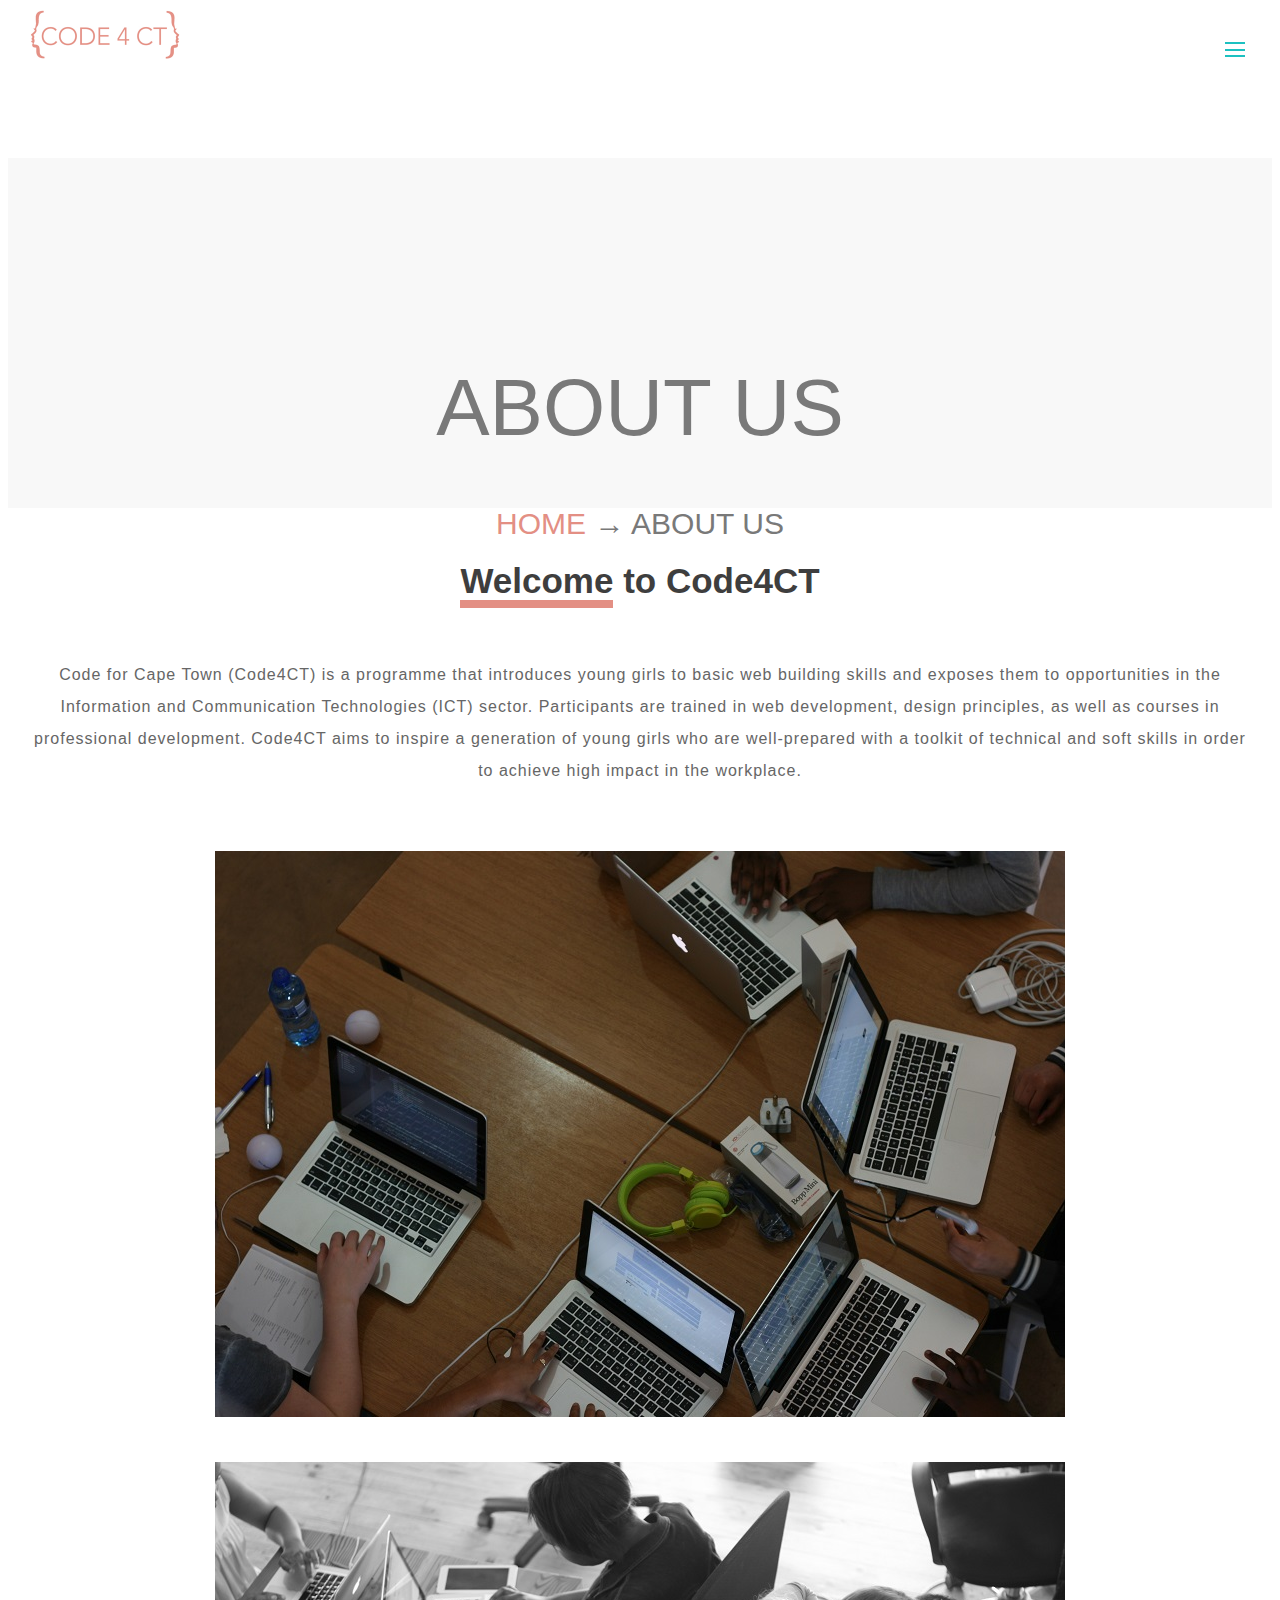
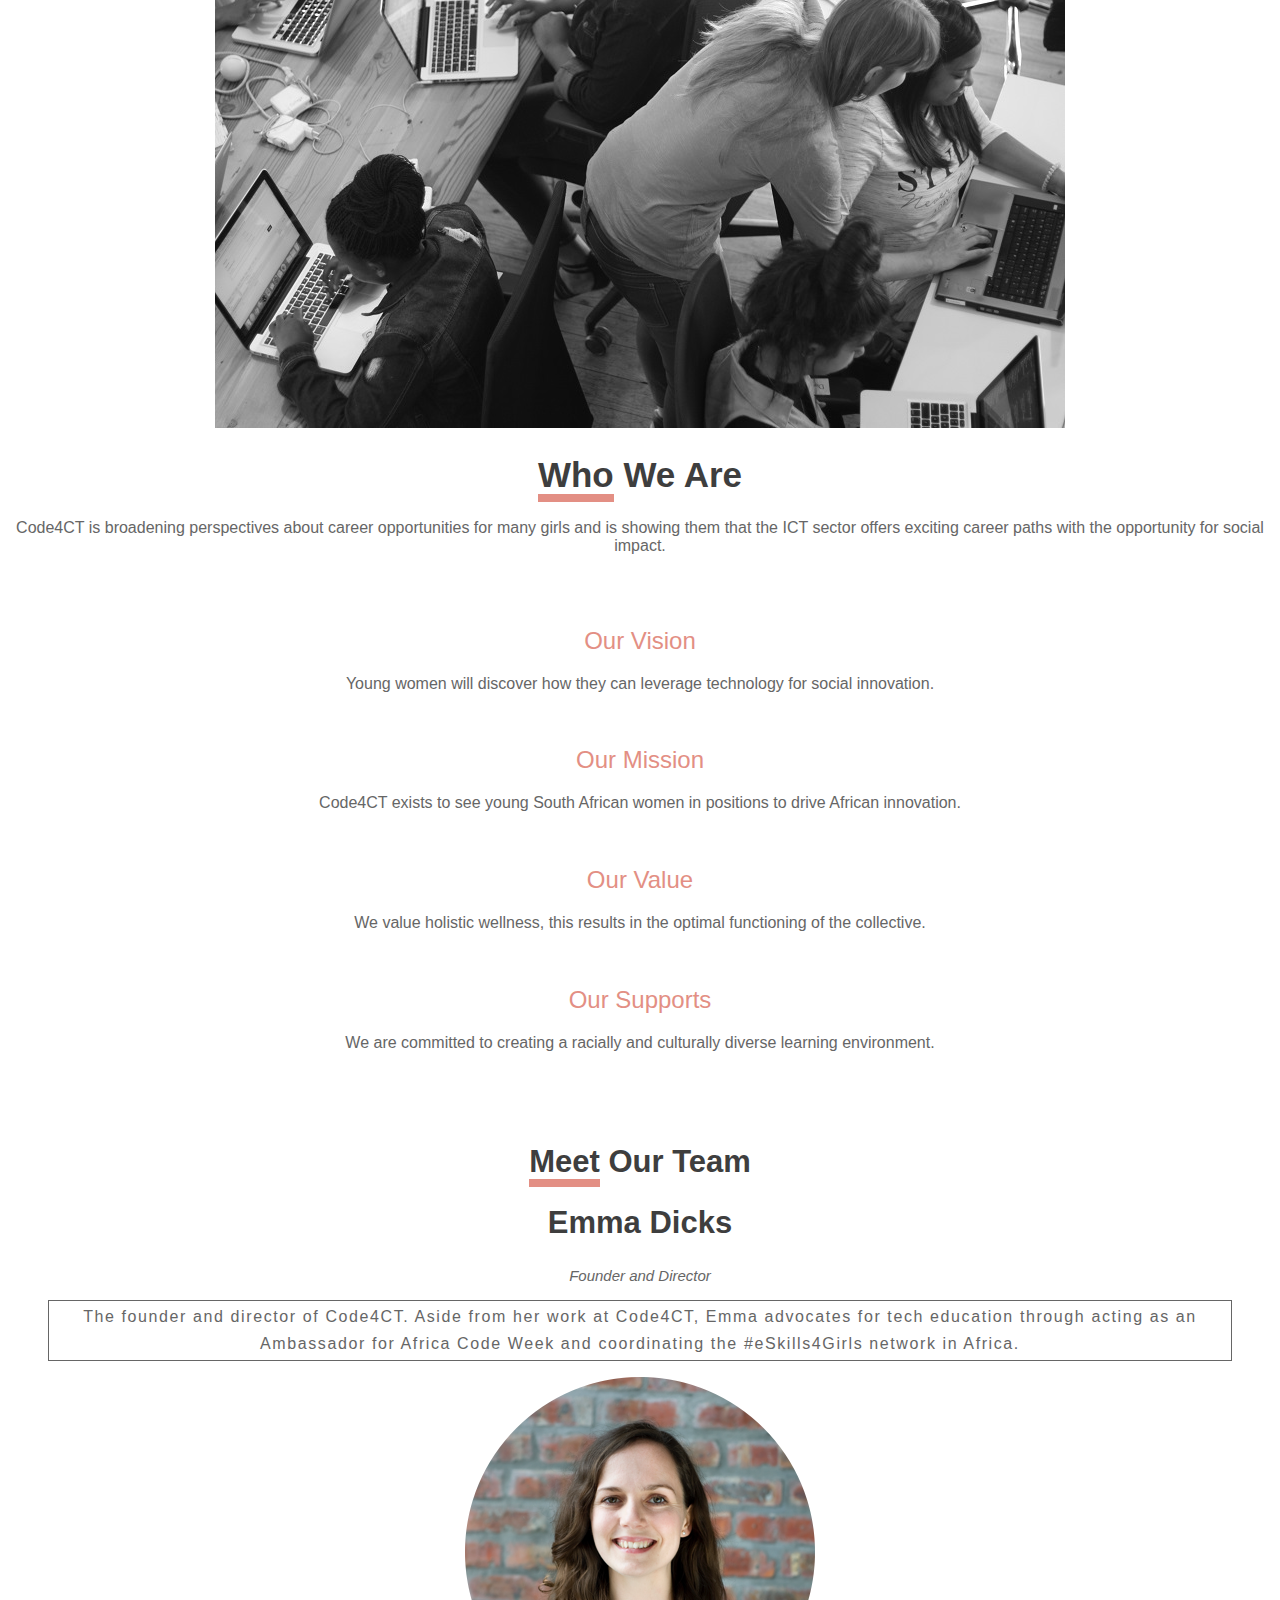
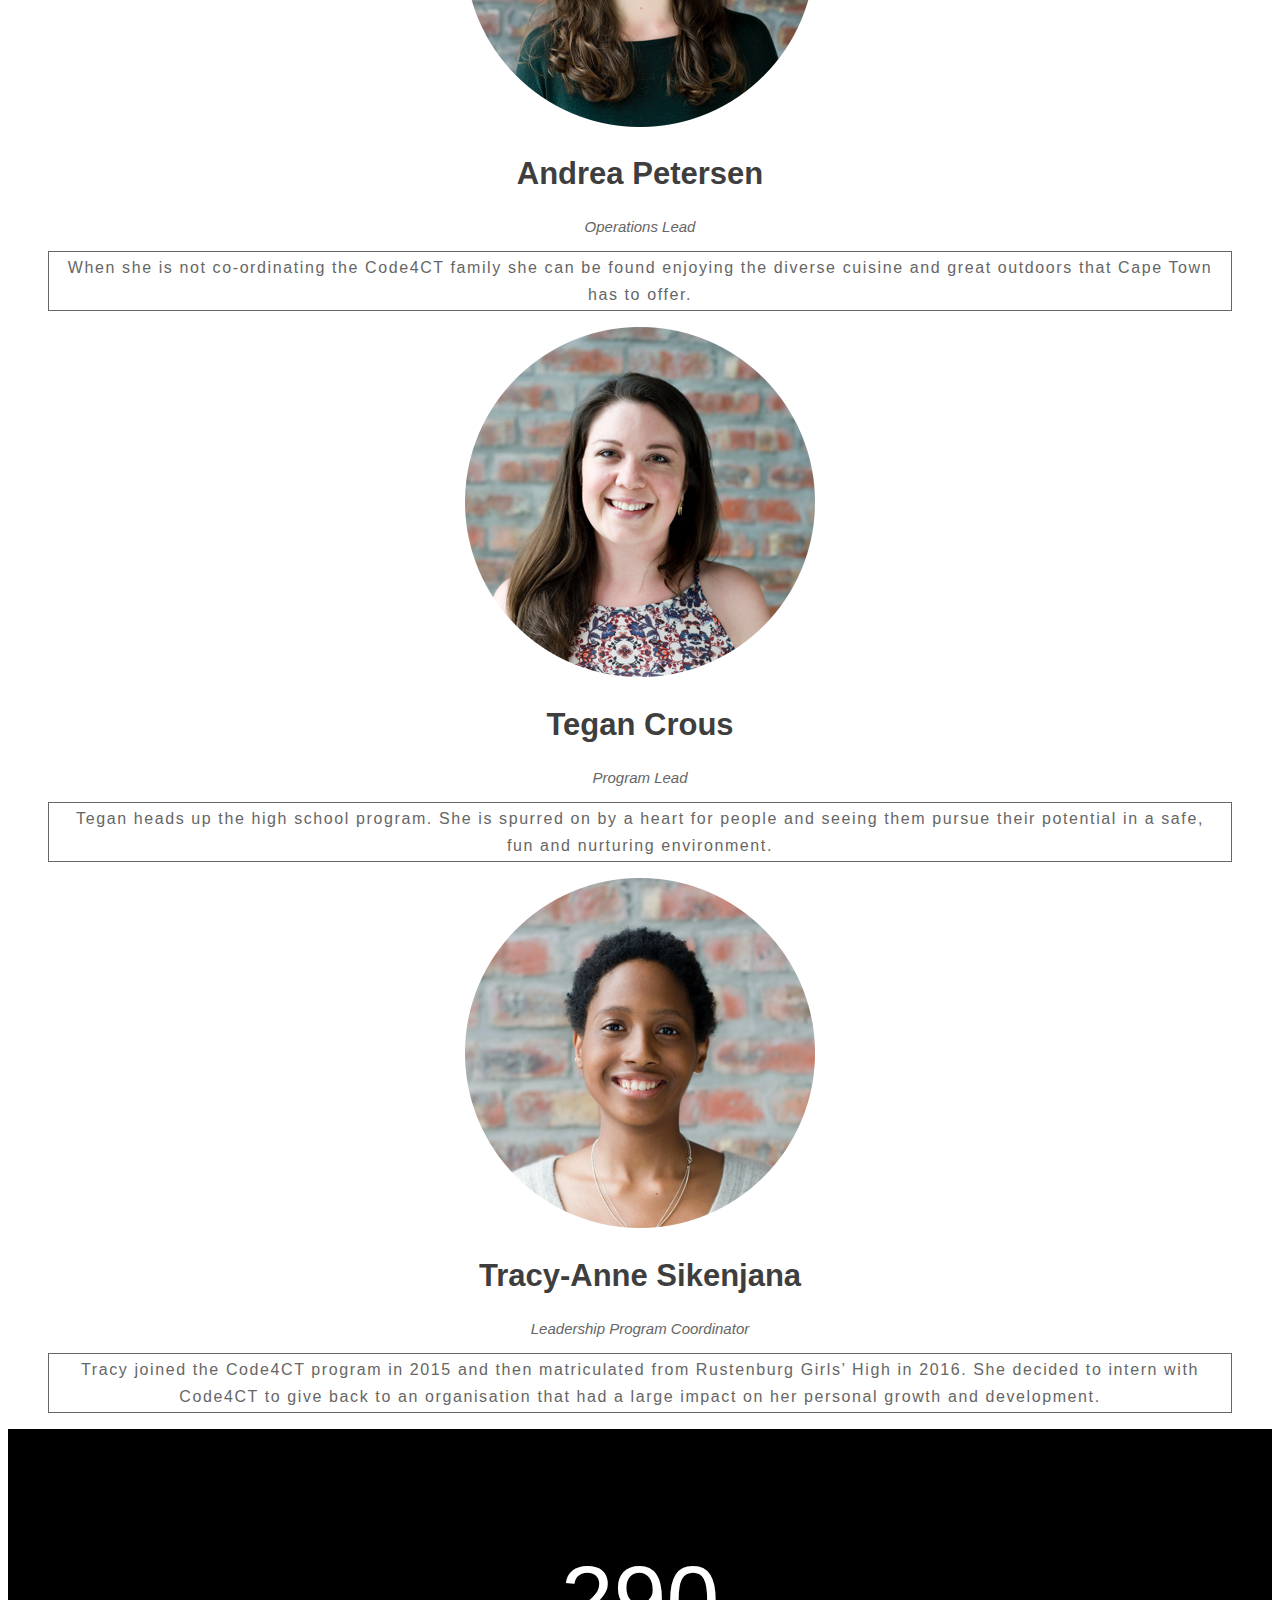
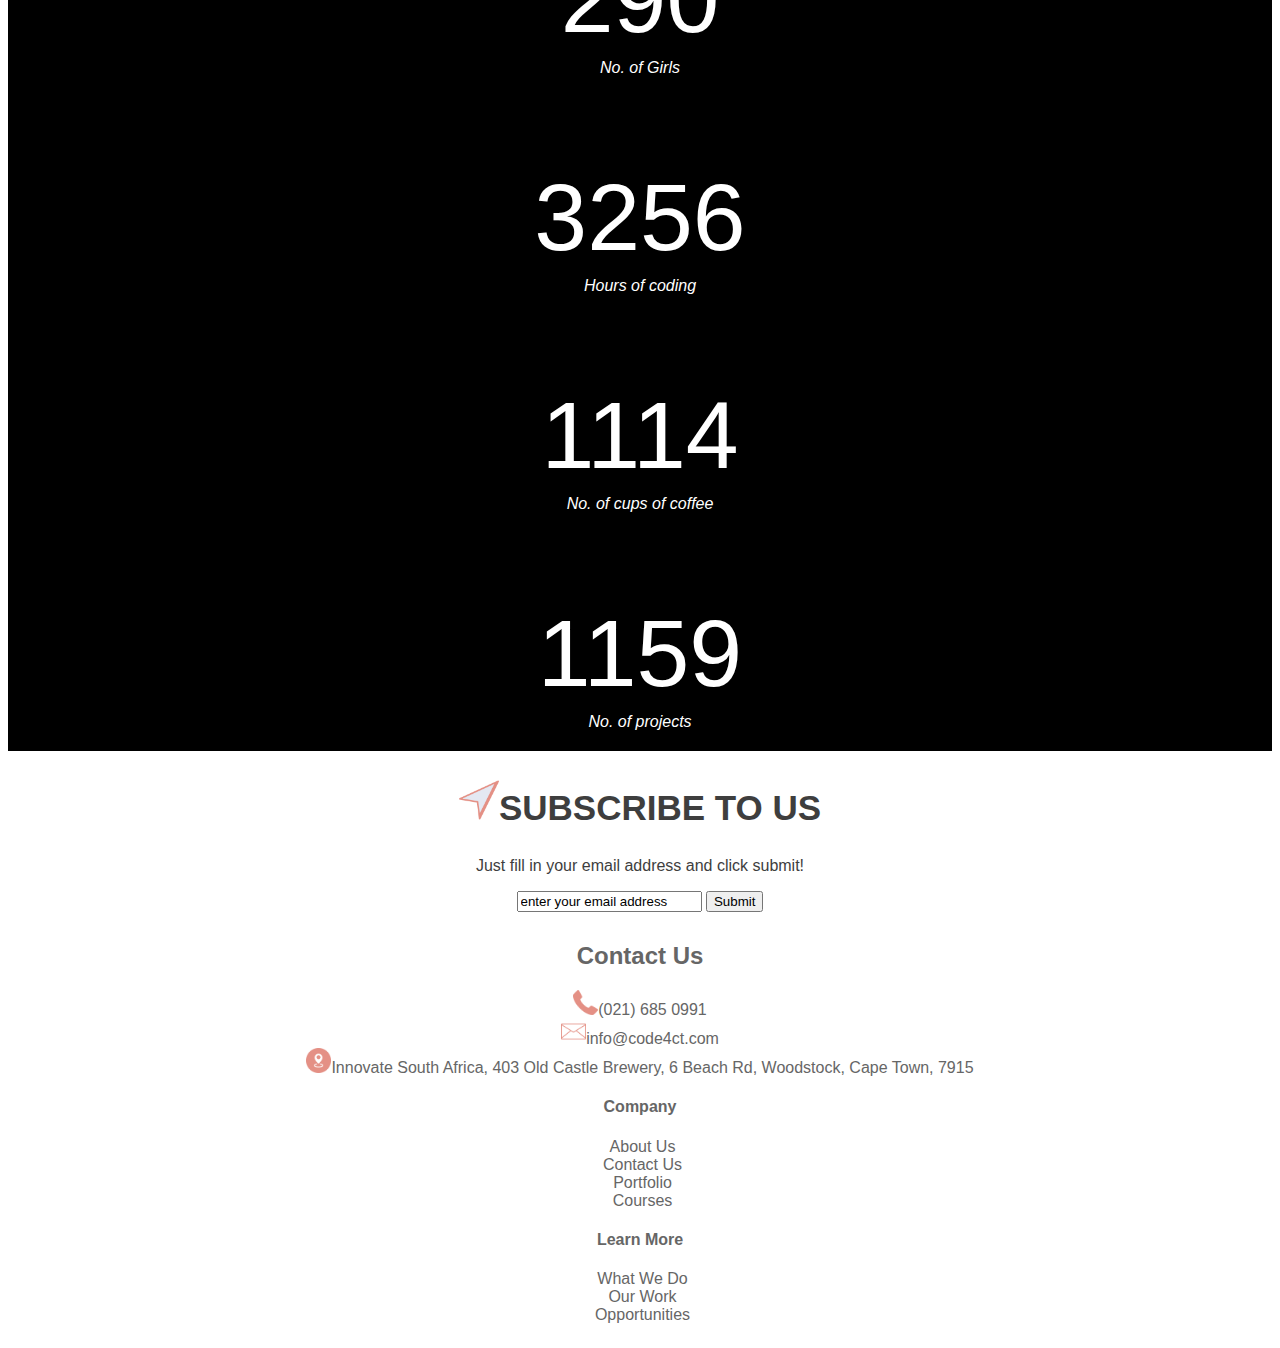
==== about.html @ ae55137a "uploading code4ct project" ====
<!DOCTYPE html>
<html lang="en" dir="ltr">
  <head>
    <meta charset="utf-8">
    <title> Code4CT || About</title>
    <link rel="stylesheet" type="text/css" href="css/input.css">
  </head>
  <body>
    <header>

      <input id="burger" type="checkbox" />

      <label for="burger">
          <span></span>
          <span></span>
          <span></span>
      </label>

      <nav>
        <img src="images/code4ct-logo-1.jpg">
        <ul>
          <li><a href="index.html">HOME</a></li>
          <li><a href="about.html">ABOUT</a></li>
          <li><a href="portfolio.html">PORTFOLIO</a></li>
          <li><a href="courses.html">COURSES</a></li>
          <li><a href="contact.html">CONTACT</a></li>
        </ul>
      </nav>


    </header>

    <section id="catergory1">
      <div class="pageheader">
        <h1>ABOUT US</h1>
        <p><span><a href="index.html">HOME<a/></span> → ABOUT US</p>
      </div>

      <div class="info1">
        <h1><span class="underline">Welcome</span> to Code4CT</h1>
        <br>
        <p>Code for Cape Town (Code4CT) is a programme that introduces
          young girls to basic web building skills and exposes them to opportunities in the Information and
          Communication Technologies (ICT) sector. Participants are trained in web development, design principles,
          as well as courses in professional development. Code4CT aims to inspire a generation of young girls who
          are well-prepared with a toolkit of technical and soft skills in order to achieve high impact in the workplace.<br><br>
          <br>
          <img src="images/laptops.jpg">
        </div>
        <br>

        <div class="info2">
          <img src="images/girls-laptops.jpg">
          <h1><span class="underline">Who</span> We Are</h1>
          <p>Code4CT is broadening perspectives about career opportunities for many girls and is showing them that the ICT sector offers exciting
            career paths with the opportunity for social impact.</p>
            <br><br>
            <h2>Our Vision</h2>
            <p>Young women will discover how they can leverage technology for social innovation.</p>
            <br>
            <h2>Our Mission</h2>
            <p>Code4CT exists to see young South African women in positions to drive African innovation.</p>
            <br>
            <h2>Our Value</h2>
            <p>We value holistic wellness, this results in the optimal functioning of the collective.</p>
            <br>
            <h2>Our Supports</h2>
            <p>We are committed to creating a racially and culturally diverse learning environment.</p>
        </div>

          <div class="info3">
            <h2><span class="underline">Meet</span> Our Team</h2>
            <h2>Emma Dicks</h2>
            <h3>Founder and Director</h3>
            <p>The founder and director of  Code4CT. Aside from her work at Code4CT, Emma advocates for tech education through
              acting as an Ambassador for Africa Code Week and coordinating the
              #eSkills4Girls network in Africa.</p>

            <img src="images/andrea-profile.jpg" alt="">
            <h2>Andrea Petersen</h2>
            <h3>Operations Lead</h3>
            <p>When she is not co-ordinating the Code4CT family she can be
              found enjoying the diverse cuisine and great outdoors that Cape Town has to offer.</p>

            <img src="images/tegan-profile.jpg" alt="">
            <h2>Tegan Crous</h2>
            <h3>Program Lead</h3>
            <p>Tegan heads up the high school program.
              She is spurred on by a heart for people and seeing them pursue their potential in a safe,
              fun and nurturing environment.</p>

            <img src="images/tracy-profile.jpg" alt="">
            <h2>Tracy-Anne Sikenjana</h2>
            <h3>Leadership Program Coordinator</h3>
            <p>Tracy joined the Code4CT program in 2015 and then matriculated from Rustenburg Girls’ High
              in 2016. She decided to intern with Code4CT to give back to an organisation that had a large
              impact on her personal growth and development.</p>
          </div>

          <div class="countup">
            <div data-count="780" class="counter">0</div>
            <div class="name">No. of Girls</div>
            <div data-count="8765" class="counter">0</div>
            <div class="name">Hours of coding</div>
            <div data-count="3000" class="counter">0</div>
            <div class="name">No. of cups of coffee</div>
            <div data-count="3120" class="counter">0</div>
            <div class="name" class="counter">No. of projects</div>
          </div>

          <section id="subscription">
            <h2><img src="images/compass.png" width="40px" height="40px">SUBSCRIBE TO US</h2>
            <p>Just fill in your email address and click submit!</p>
            <input type="text" value="enter your email address">
            <input class="submit" type="submit" value="Submit">
          </section>

          <!-- carousel code -->

          <section id="section5">
            <div class="contact-info">
              <h2>Contact Us</h2>
              <div><img src="images/phone-receiver.png" width="25px" height="25px">(021) 685 0991</div>
              <div><img src="images/message.png" width="25px" height="25px">info@code4ct.com</div>
              <div><img src="images/placeholder.png" width="25px" height="25px">Innovate South Africa, 403 Old Castle Brewery, 6 Beach Rd, Woodstock, Cape Town, 7915</div>
            </div>

            <div class="company">
              <h4>Company</h4>
              <ul>
                <li><a href="about.html">About Us</a></li>
                <li><a href="#section5">Contact Us</a></li>
                <li><a href="portfolio.html">Portfolio</a></li>
                <li><a href="courses.html">Courses</a></li>
              </ul>
            </div>

            <div class="learn">
              <h4>Learn More</h4>
              <ul>
                <li><a href="#">What We Do</a></li>
                <li><a href="#">Our Work</a></li>
                <li><a href="#">Opportunities</a></li>
              </ul>
            </div>
          </section>

    </section>
    <!-- Pull in jQuery Library -->
    <script src="js/jquery-3.3.1.min.js"></script>

    <script src="js/main.js"></script>
  </body>
</html>
---- css/input.css ----
body {
  display: grid;
  grid-template-areas: "header", "section", "carousel", "footer";
  background-color: white; }

header input + label {
  position: absolute;
  top: 40px;
  right: 40px;
  height: 20px;
  width: 15px;
  z-index: 5; }
  header input + label span {
    position: absolute;
    width: 20px;
    height: 2px;
    top: 50%;
    margin-top: -1px;
    left: 0;
    display: block;
    background: #1dc1c1;
    transition: .5s; }
  header input + label span:first-child {
    top: 3px; }
  header input + label span:last-child {
    top: 16px; }
header label:hover {
  cursor: pointer; }
header input:checked + label span {
  opacity: 0;
  top: 50%; }
header input:checked + label span:first-child {
  opacity: 1;
  transform: rotate(405deg); }
header input:checked + label span:last-child {
  opacity: 1;
  transform: rotate(-405deg); }
header input ~ nav {
  background: white;
  position: absolute;
  top: 0;
  left: 0;
  width: 100%;
  height: 70px;
  z-index: 3;
  transition: .5s;
  transition-delay: 0.5s;
  overflow: hidden; }
  header input ~ nav > img {
    width: 150px;
    padding-left: 30px;
    margin-top: 10px; }
  header input ~ nav > ul {
    text-align: center;
    position: absolute;
    top: 35%;
    left: 20%;
    right: 20%; }
    header input ~ nav > ul > li {
      opacity: 0;
      transition: .5s;
      transition-delay: 0s; }
      header input ~ nav > ul > li > a {
        text-decoration: none;
        text-transform: uppercase;
        color: black;
        font-weight: 700;
        font-family: sans-serif;
        display: block;
        padding: 30px; }
header input:checked ~ nav {
  height: 100%;
  transition-delay: 0s; }
  header input:checked ~ nav > ul > li {
    opacity: 1;
    transition-delay: .5s; }

section .about {
  background-image: url(../images/Code4CT-homepage.jpg);
  background-repeat: no-repeat;
  background-size: cover;
  padding-top: 80px; }
section .innerbox {
  text-align: center;
  height: 320px;
  padding-bottom: 120px;
  color: white;
  width: 150px;
  margin-left: 90px;
  margin-bottom: 100px;
  background-color: rgba(1, 1, 1, 0.5); }
  section .innerbox > h1 {
    font-family: "Open Sans",Arial,sans-serif;
    line-height: 1em;
    font-size: 20px;
    letter-spacing: 2px;
    line-height: 1.2em; }
  section .innerbox > p {
    font-family: "Open Sans",Arial,sans-serif;
    font-size: 14px;
    letter-spacing: 2px;
    line-height: 1.3em; }
section #btn1 {
  margin-left: 82px;
  border: 3px solid white;
  border-radius: 4px;
  padding: 5px 8px 5px 8px;
  width: 80px;
  color: white;
  background-color: transparent; }
  section #btn1 #btn1:hover {
    padding-right: 1500em; }
section #btn2 {
  border: 3px solid white;
  border-radius: 4px;
  padding: 5px 8px 5px 8px;
  width: 80px;
  color: white;
  background-color: transparent; }
section div.slider {
  padding-bottom: 20px;
  padding-top: 20px; }
  section div.slider #divOne {
    height: 10px;
    width: 15px;
    background-color: white;
    padding-top: auto;
    transition: padding-top 0.5s ease-in-out;
    box-shadow: 1px 1px  black;
    display: inline-block;
    margin-top: 20px;
    margin-left: 120px; }
  section div.slider #divTwo {
    height: 10px;
    width: 15px;
    padding-top: auto;
    transition: padding-top 1s ease-in-out;
    background-color: white;
    box-shadow: 1px 1px  black;
    margin-top: -13px;
    margin-left: 140px; }
  section div.slider #divThree {
    height: 10px;
    width: 15px;
    padding-top: auto;
    transition: padding-top 1s ease-in-out;
    background-color: white;
    box-shadow: 1px 1px  black;
    dsplay: inline-block;
    margin-left: 160px;
    margin-top: -12px; }
  section div.slider #divOne:hover {
    padding-top: 2%;
    background-color: #e38f84;
    outline: none;
    border: none; }
  section div.slider #divTwo:hover {
    padding-top: 2%;
    background-color: #e38f84;
    outline: none;
    border: none; }
  section div.slider #divThree:hover {
    padding-top: 2%;
    background-color: #e38f84;
    outline: none;
    border: none; }

.who-we-are img {
  width: 350px; }

.who-we-are {
  background-color: white;
  font-family: "Open Sans" ,Arial,sans-serif;
  text-align: center;
  font-weight: 500;
  line-height: 35px;
  color: #666; }
  .who-we-are #btn3 {
    background: transparent;
    border: 2px solid #e38f84;
    border-radius: 4px;
    padding: 5px 8px 5px 8px;
    width: 100px;
    color: #e38f84;
    font-size: 15px; }

#section2 {
  background-color: black; }
  #section2 > .icon1, #section2 .icon2, #section2 .icon3, #section2 .icon4 {
    font-family: "Open Sans",Arial,sans-serif;
    text-align: center; }
    #section2 > .icon1 > h3, #section2 .icon2 > h3, #section2 .icon3 > h3, #section2 .icon4 > h3 {
      color: white;
      font-weight: 500;
      font-size: 35px;
      line-height: 1.7em;
      letter-spacing: 2px; }
      #section2 > .icon1 > h3 .loud, #section2 > .icon1 > h3 .tool, #section2 > .icon1 > h3 .doc, #section2 .icon2 > h3 .loud, #section2 .icon2 > h3 .tool, #section2 .icon2 > h3 .doc, #section2 .icon3 > h3 .loud, #section2 .icon3 > h3 .tool, #section2 .icon3 > h3 .doc, #section2 .icon4 > h3 .loud, #section2 .icon4 > h3 .tool, #section2 .icon4 > h3 .doc {
        padding-top: 200px; }
    #section2 > .icon1 > p, #section2 .icon2 > p, #section2 .icon3 > p, #section2 .icon4 > p {
      line-height: 30px;
      font-size: 17px;
      color: #666; }

#section3 .portfolio {
  text-align: center;
  font-family: "Open Sans" ,Arial,sans-serif; }
  #section3 .portfolio > h1 {
    color: #3e3e3e;
    font-size: 35px; }
  #section3 .portfolio > p {
    line-height: 1.7em;
    color: #666;
    overflow: hidden; }
#section3 .team {
  text-align: center;
  font-family: "Open Sans" ,Arial,sans-serif; }
  #section3 .team > h2 {
    color: #3e3e3e;
    font-size: 31px; }
  #section3 .team > p {
    border: 1px solid #666;
    padding: 2px 12px 2px 12px;
    color: #666;
    line-height: 1.7em;
    letter-spacing: 0.1em; }

#subscription {
  text-align: center;
  font-family: "Open Sans",Arial,sans-serif;
  padding: 0 0 10px 0; }
  #subscription > h2 {
    font-size: 35px;
    color: #3e3e3e; }

> p {
  color: #666; }
  > p > .submit {
    background-color: #e38f84;
    color: white;
    padding: 2px 12px 2px 12px;
    border-radius: 5px; }

.wrapper {
  overflow: hidden; }
  .wrapper .sliding-background {
    background: url(../images/carousalremake.png) repeat-x;
    width: 500px;
    height: 200px;
    animation: slide 60s linear infinite; }
@keyframes .slide {
  0% {
    transform: translate3d(0, 0, 0); }
  100% {
    transform: translate3d(-1692px, 0, 0); } }
#section5 {
  text-align: center;
  color: #666; }
  #section5 > .contact-info h2 {
    color: #3e3e3e;
    font-size: 33px; }
  #section5 > .contact-info img {
    padding: 0 8px 0 2px; }

footer {
  text-align: center;
  background-color: #e38f84; }
  footer > p {
    color: white; }

header {
  height: 100px; }

#catergory1 {
  padding-top: 50px;
  font-family: "Open Sans",Arial,sans-serif;
  text-align: center; }
  #catergory1 .pageheader {
    background-color: #f8f8f8;
    height: 200px;
    color: #797979;
    padding-top: 150px; }
    #catergory1 .pageheader h1 {
      font-size: 80px;
      font-weight: lighter; }
    #catergory1 .pageheader p {
      font-size: 30px; }
      #catergory1 .pageheader p span > a {
        text-decoration: none;
        color: #e38f84; }
  #catergory1 .underline {
    border-bottom: 8px #e38f84 solid; }
  #catergory1 .info1 {
    padding: 0 20px 0 20px; }
    #catergory1 .info1 h1 {
      color: #3e3e3e;
      font-size: 35px;
      padding-top: 30px; }
    #catergory1 .info1 p {
      line-height: 2em;
      letter-spacing: 1px;
      color: #666; }
  #catergory1 .info2 {
    padding-bottom: 50px; }
    #catergory1 .info2 h1 {
      color: #3e3e3e;
      font-size: 35px; }
    #catergory1 .info2 h2 {
      color: #e38f84;
      font-weight: lighter; }
    #catergory1 .info2 p {
      color: #666;
      font-weight: lighter; }
  #catergory1 .info3 {
    padding-left: 40px;
    padding-right: 40px;
    text-align: center;
    font-family: "Open Sans" ,Arial,sans-serif; }
    #catergory1 .info3 > h2 {
      color: #3e3e3e;
      font-size: 31px; }
    #catergory1 .info3 h3 {
      font-style: italic;
      font-weight: lighter;
      font-size: 15px;
      color: #666; }
    #catergory1 .info3 > p {
      border: 1px solid #666;
      padding: 2px 12px 2px 12px;
      color: #666;
      line-height: 1.7em;
      letter-spacing: 0.1em; }
  #catergory1 .company ul, #catergory1 .learn ul {
    list-style-type: none; }
    #catergory1 .company ul li a, #catergory1 .learn ul li a {
      text-decoration: none;
      color: #666; }
  #catergory1 .company a:hover, #catergory1 .learn a:hover {
    color: #e38f84; }

#catergory1 .countup, #number .countup {
  font-family: "Open Sans" ,Arial,sans-serif;
  background-color: black;
  padding-top: 50px; }
  #catergory1 .countup .counter, #number .countup .counter {
    color: white;
    text-align: center;
    font-size: 95px;
    line-height: 80px;
    background-color: black;
    border-radius: 50%;
    height: 100px;
    vertical-align: middle;
    position: relative;
    transition: all .8s ease;
    padding-top: 80px; }
  #catergory1 .countup .name, #number .countup .name {
    color: white;
    text-align: center;
    padding-bottom: 20px;
    font-style: italic; }

section .header {
  font-family: "Open Sans",Arial,sans-serif;
  text-align: center;
  background: blue; }
  section .header .pageheader {
    background-color: #f8f8f8;
    height: 200px;
    color: #797979;
    padding-top: 150px; }
    section .header .pageheader h1 {
      margin-top: -50px;
      font-size: 50px;
      font-weight: lighter; }
    section .header .pageheader p {
      font-size: 30px; }
      section .header .pageheader p span > a {
        text-decoration: none;
        color: #e38f84; }

section {
  font-family: "Open Sans",Arial,sans-serif;
  text-align: center;
  color: #3e3e3e; }
  section > .message button {
    color: white;
    background: #e38f84;
    height: 50px;
    width: 150px;
    border-radius: 5px;
    border: none; }
  section .underline {
    border-bottom: 5px #e38f84 solid; }
  section .contact {
    padding-bottom: 20px; }
  section .company ul, section .learn ul {
    padding-left: 5px;
    list-style-type: none; }
    section .company ul li a, section .learn ul li a {
      text-decoration: none;
      color: #666; }
  section .company a:hover, section .learn a:hover {
    color: #e38f84; }

.portfolio-info p {
  line-height: 1.5em; }

.gallery img {
  width: 350px;
  height: 250px; }

.slider-press {
  cursor: pointer; }

.slider-number {
  padding: 5px;
  border: 1px black solid;
  background-color: white;
  color: black;
  border-radius: 3px; }

.indicated {
  background-color: pink; }

section .course-1 code-info {
  font-style: italic; }

.wrapper {
  border: solid black 2px;
  overflow: hidden; }

.sliding-background {
  width: 2500%;
  background: url(../images/carousalremake.png);
  height: 100%;
  background-size: contain;
  transform: translate3d(0, 0, 0);
  margin: 0; }

.wrapper .sliding-background {
  animation: moveSlideshow 50s linear infinite; }

@keyframes moveSlideshow {
  100% {
    transform: translatex(-66.6666%); } }

/*# sourceMappingURL=input.css.map */
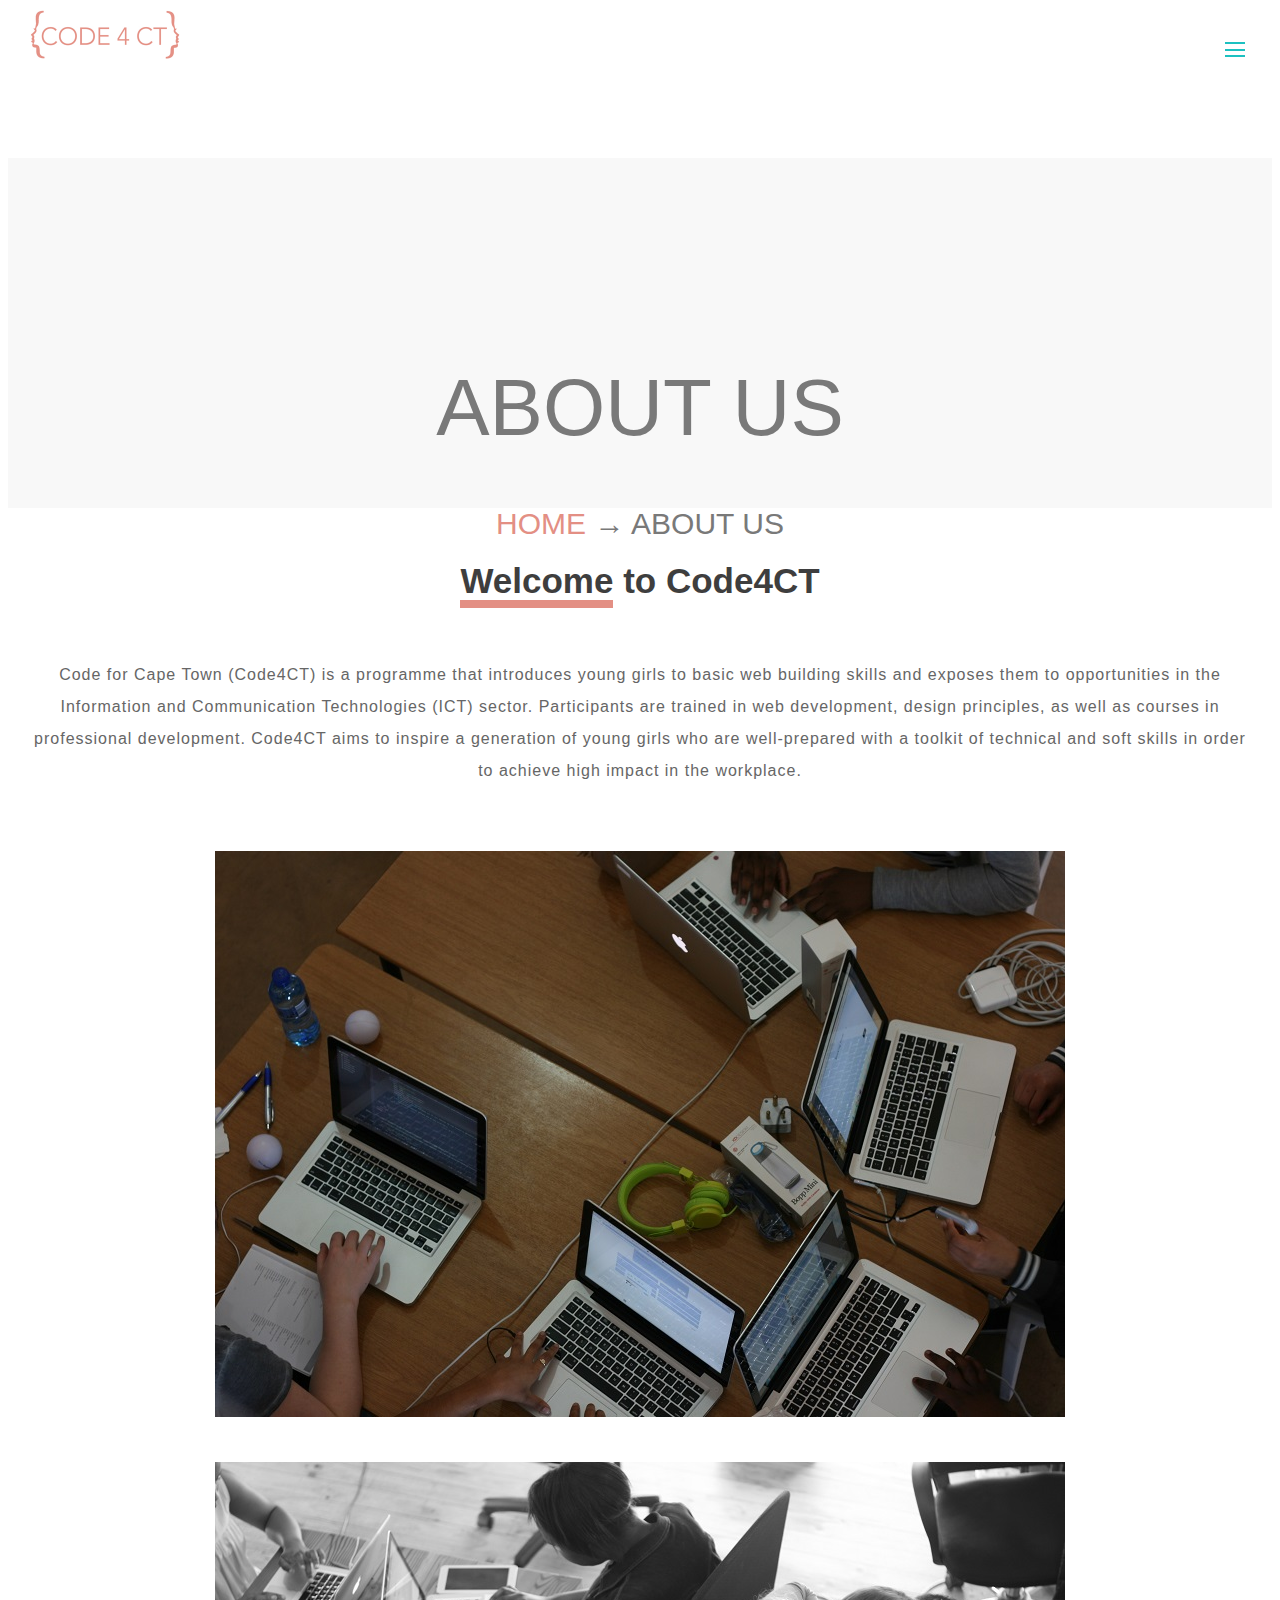
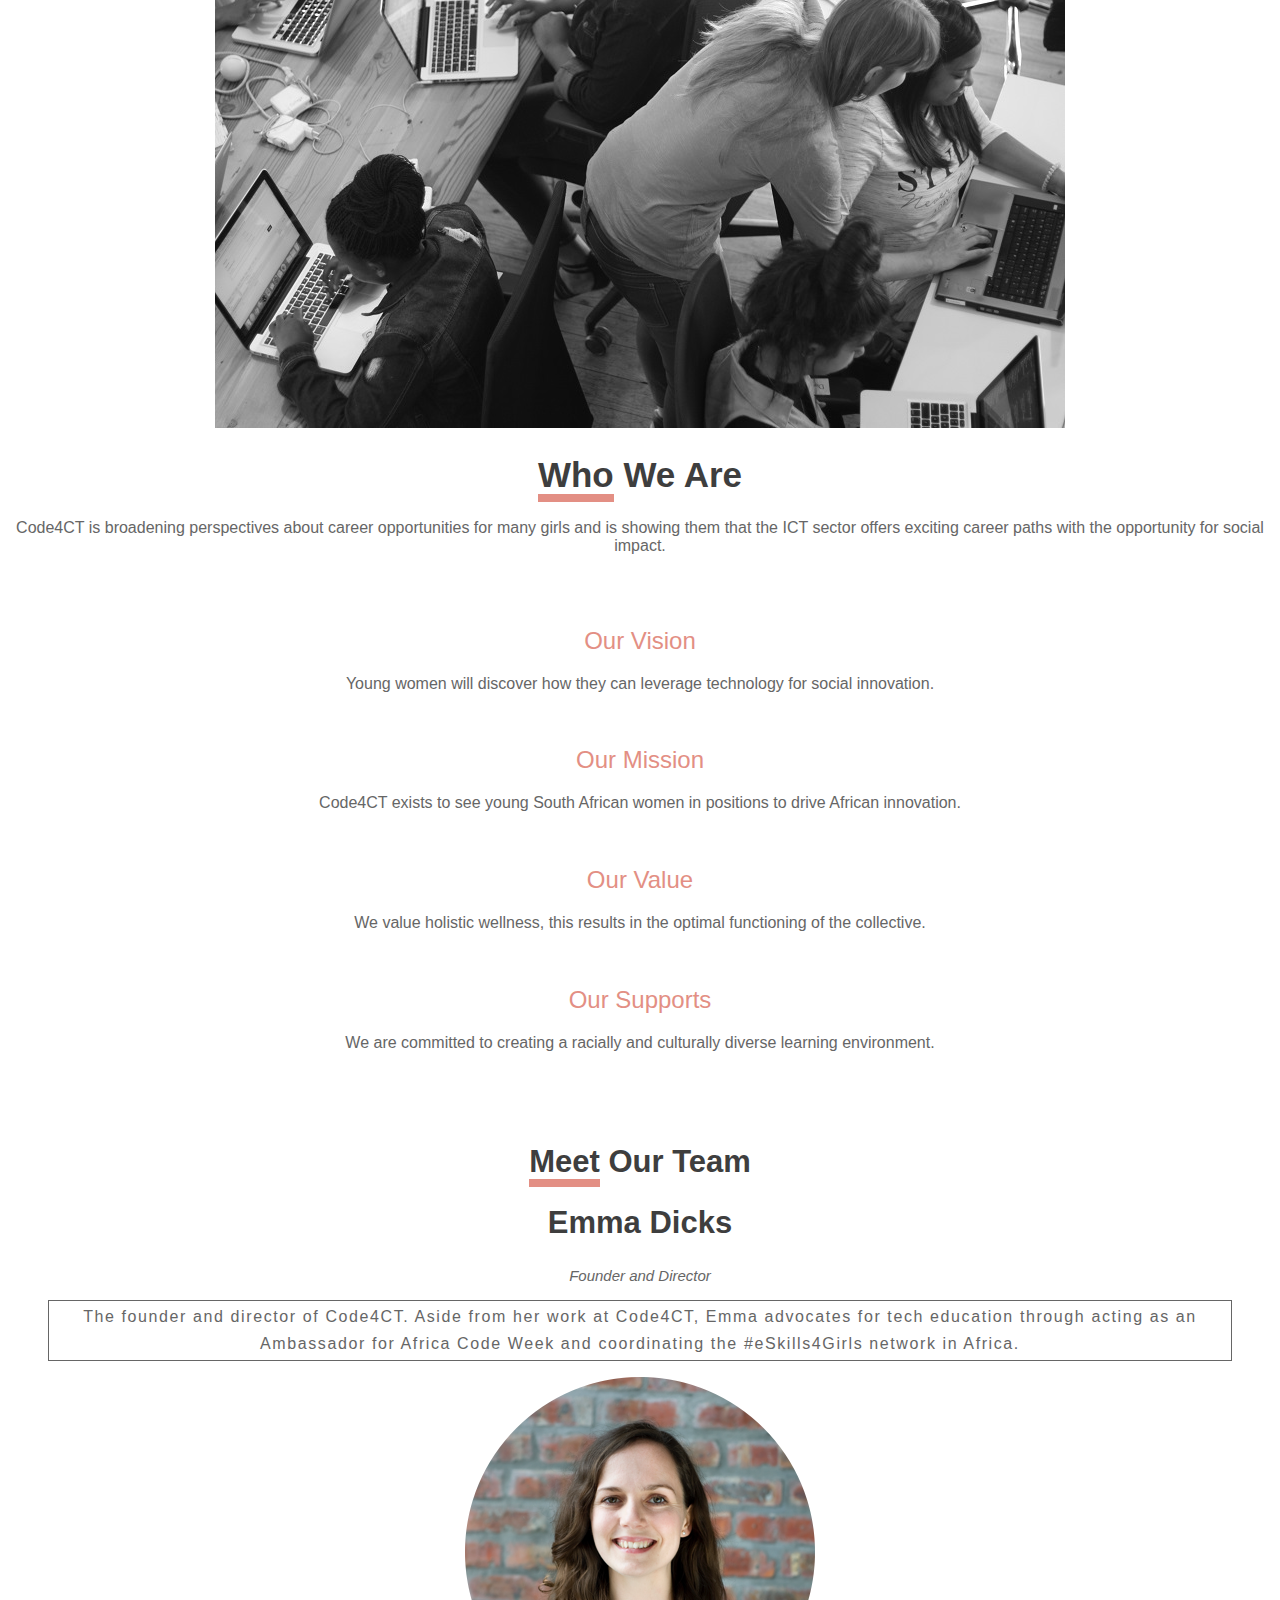
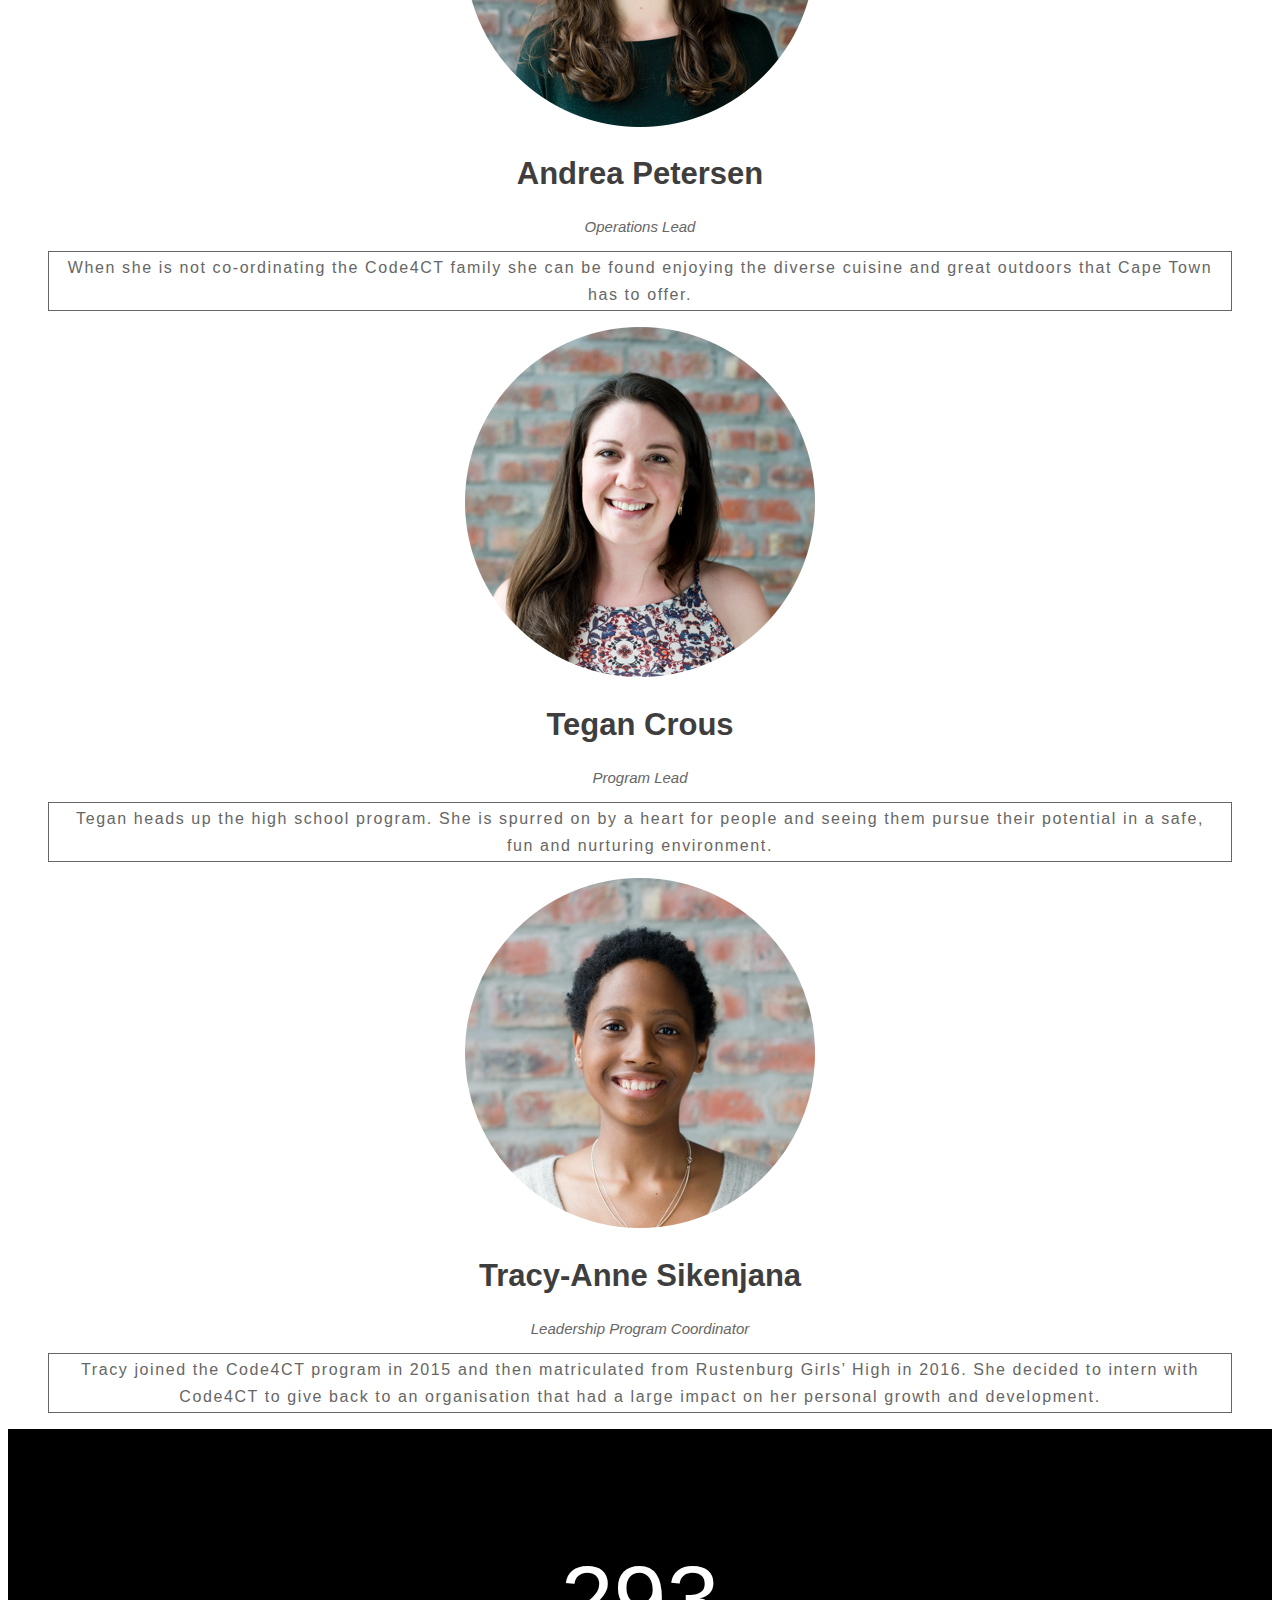
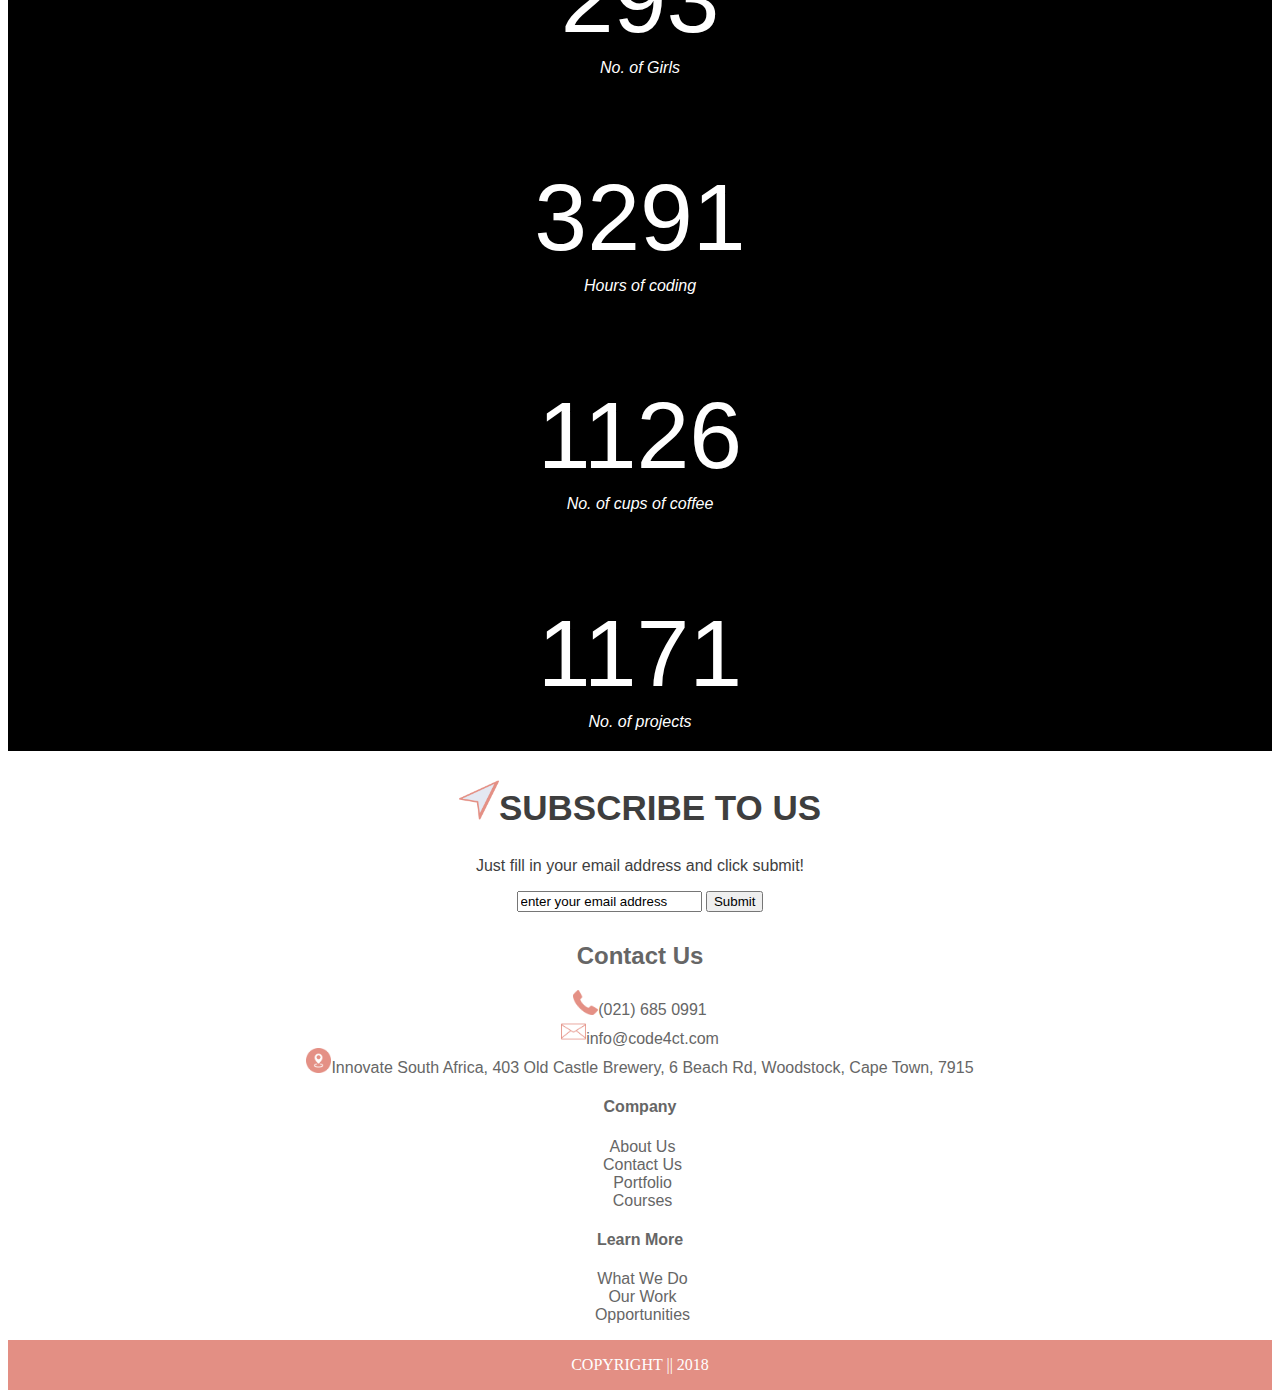
==== commit 6f622c3a: "updating" ====
--- a/about.html
+++ b/about.html
@@ -146,6 +146,11 @@
           </section>
 
     </section>
+
+    <footer>
+      <p>COPYRIGHT || 2018</p>
+    </footer>
+    
     <!-- Pull in jQuery Library -->
     <script src="js/jquery-3.3.1.min.js"></script>
 
--- a/css/input.css
+++ b/css/input.css
@@ -92,6 +92,7 @@
   section .innerbox > h1 {
     font-family: "Open Sans",Arial,sans-serif;
     line-height: 1em;
+    font-weight: bold;
     font-size: 20px;
     letter-spacing: 2px;
     line-height: 1.2em; }
@@ -100,22 +101,22 @@
     font-size: 14px;
     letter-spacing: 2px;
     line-height: 1.3em; }
-section #btn1 {
-  margin-left: 82px;
+section #anythng > #btn1 {
+  background-color: transparent;
+  margin-left: 110px;
   border: 3px solid white;
   border-radius: 4px;
   padding: 5px 8px 5px 8px;
   width: 80px;
-  color: white;
-  background-color: transparent; }
-  section #btn1 #btn1:hover {
-    padding-right: 1500em; }
+  color: white; }
+  section #anythng > #btn1 #btn1:hover {
+    padding-left: 1500px; }
 section #btn2 {
-  border: 3px solid white;
+  border: 3px solid black;
   border-radius: 4px;
   padding: 5px 8px 5px 8px;
   width: 80px;
-  color: white;
+  color: black;
   background-color: transparent; }
 section div.slider {
   padding-bottom: 20px;
@@ -241,18 +242,6 @@
     padding: 2px 12px 2px 12px;
     border-radius: 5px; }
 
-.wrapper {
-  overflow: hidden; }
-  .wrapper .sliding-background {
-    background: url(../images/carousalremake.png) repeat-x;
-    width: 500px;
-    height: 200px;
-    animation: slide 60s linear infinite; }
-@keyframes .slide {
-  0% {
-    transform: translate3d(0, 0, 0); }
-  100% {
-    transform: translate3d(-1692px, 0, 0); } }
 #section5 {
   text-align: center;
   color: #666; }
@@ -426,23 +415,77 @@
 section .course-1 code-info {
   font-style: italic; }
 
-.wrapper {
-  border: solid black 2px;
-  overflow: hidden; }
-
-.sliding-background {
-  width: 2500%;
-  background: url(../images/carousalremake.png);
-  height: 100%;
-  background-size: contain;
-  transform: translate3d(0, 0, 0);
-  margin: 0; }
-
-.wrapper .sliding-background {
-  animation: moveSlideshow 50s linear infinite; }
-
-@keyframes moveSlideshow {
-  100% {
-    transform: translatex(-66.6666%); } }
+#slideshow {
+  overflow: hidden;
+  height: 200px;
+  width: 350px;
+  margin: 0 auto; }
+
+.slide-wrapper {
+  width: 2080px;
+  animation: slide 18s ease infinite; }
+
+.slide {
+  float: left;
+  height: 200px;
+  width: 1000px; }
+
+.slide:nth-child(1) {
+  background: url(../images/carousel.jpg);
+  background-position: center;
+  background-repeat: repeat-x;
+  background-size: cover; }
+
+.slide:nth-child(2) {
+  background: url(../images/carousel-2.jpg);
+  background-position: center;
+  background-repeat: no-repeat;
+  background-size: cover; }
+
+.slide:nth-child(3) {
+  background: url(../images/carousel-3.jpg);
+  background-position: center;
+  background-repeat: no-repeat;
+  background-size: cover; }
+
+.slide:nth-child(4) {
+  background: url(../images/carousel.jpg);
+  background-position: center;
+  background-repeat: no-repeat;
+  background-size: cover; }
+
+.slideText {
+  color: black;
+  text-align: center;
+  font-size: 5em; }
+
+@keyframes slide {
+  20% {
+    margin-left: 0px; }
+  30% {
+    margin-left: -520px; }
+  50% {
+    margin-left: -520px; }
+  60% {
+    margin-left: -1040px; }
+  70% {
+    margin-left: -1040px; }
+  80% {
+    margin-left: -1560px; }
+  90% {
+    margin-left: -1560px; } }
+.slider-press {
+  margin-top: 20px;
+  margin-bottom: 20px; }
+  .slider-press .left-arrow {
+    margin-right: 90px; }
+  .slider-press .right-arrow {
+    margin-left: 90px; }
+  .slider-press .left-arrow, .slider-press .right-arrow {
+    font-size: 50px;
+    font-weight: bold; }
+  .slider-press .slider-number {
+    background-color: #e38f84;
+    padding: 0 5px 0 5px; }
 
 /*# sourceMappingURL=input.css.map */
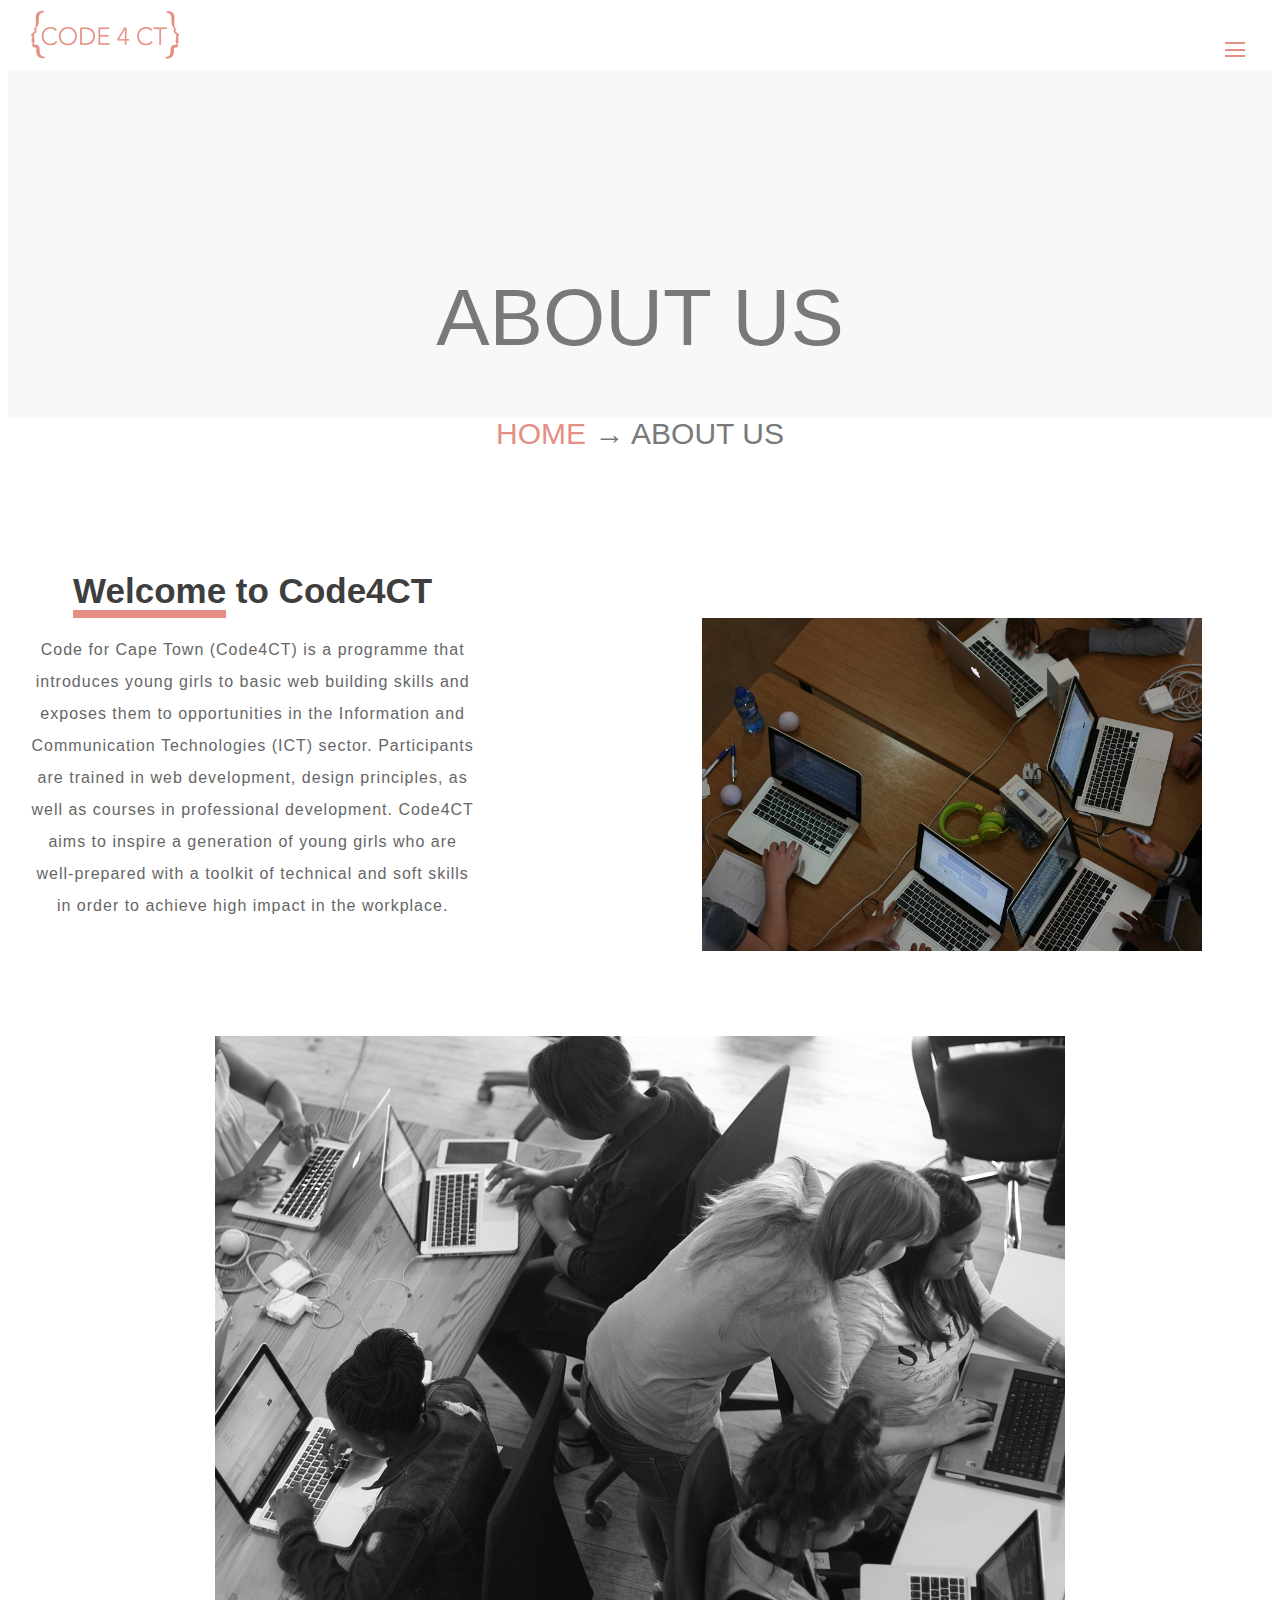
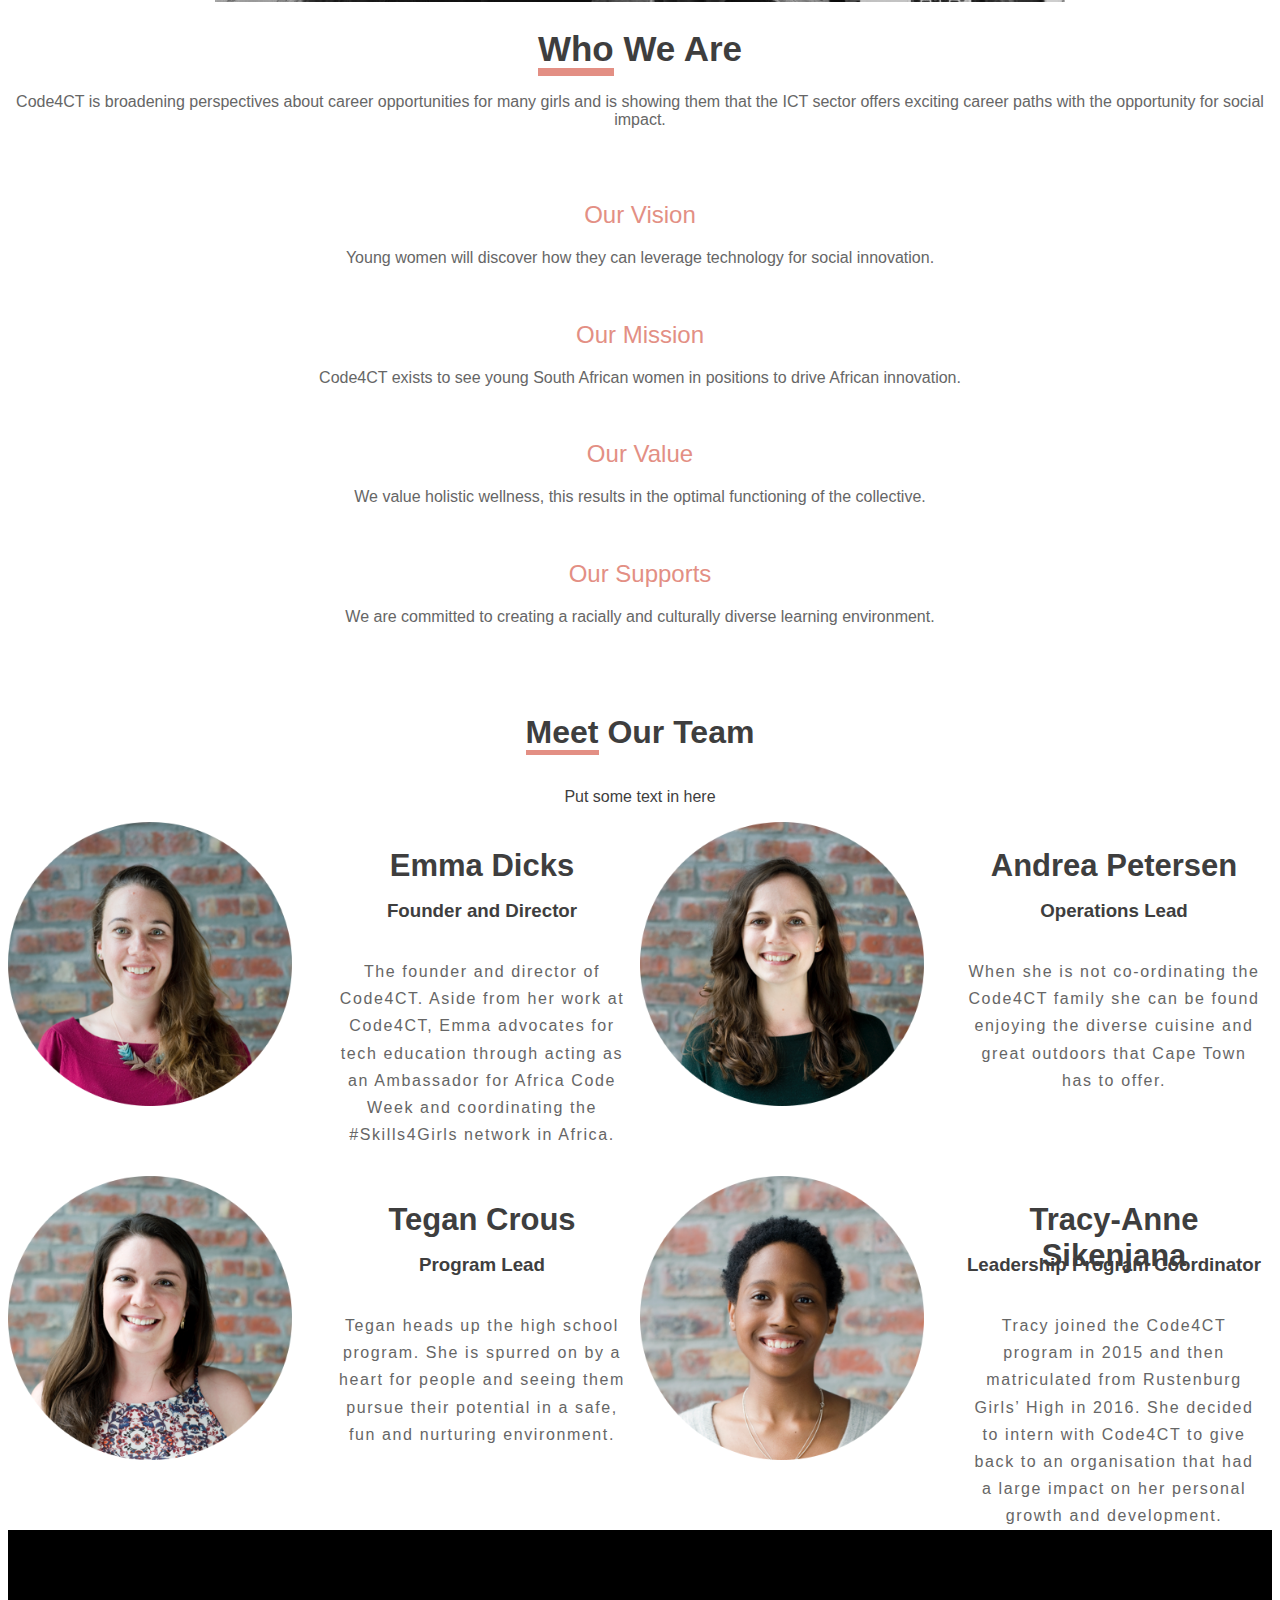
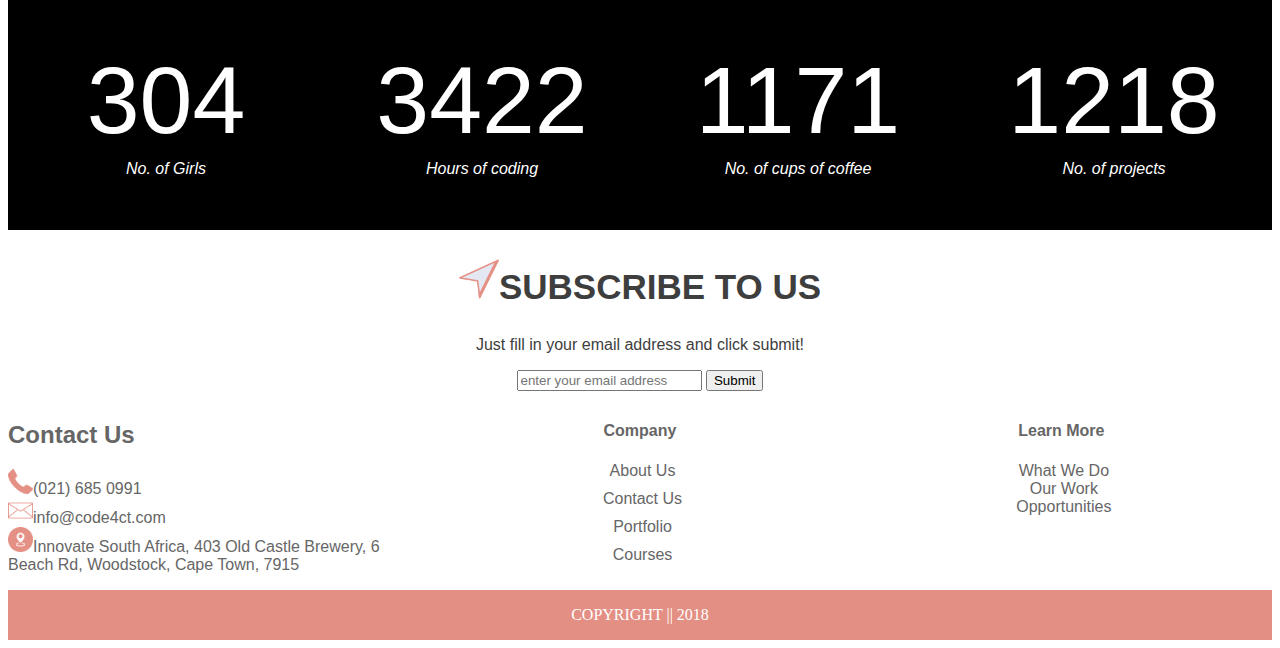
==== commit e936ccea: "resubmission" ====
--- a/about.html
+++ b/about.html
@@ -43,7 +43,7 @@
           young girls to basic web building skills and exposes them to opportunities in the Information and
           Communication Technologies (ICT) sector. Participants are trained in web development, design principles,
           as well as courses in professional development. Code4CT aims to inspire a generation of young girls who
-          are well-prepared with a toolkit of technical and soft skills in order to achieve high impact in the workplace.<br><br>
+          are well-prepared with a toolkit of technical and soft skills in order to achieve high impact in the workplace.</p><br><br>
           <br>
           <img src="images/laptops.jpg">
         </div>
@@ -66,86 +66,109 @@
             <br>
             <h2>Our Supports</h2>
             <p>We are committed to creating a racially and culturally diverse learning environment.</p>
+        </div>        
+          <!-- carousel code -->
+    </section>
+
+    <section id="section3">
+        <div class="team">
+            <h1><span class="underline">Meet</span> Our Team</h1>
+            <p>Put some text in here</p>
+      
+            <div id="emma">
+              <img src="images/emma-profile.jpg" alt="" class="emmaPic">
+              <h2 class="emmaH2">Emma Dicks</h2>
+              <h3 class="emmaH3">Founder and Director</h3>
+              <p class="emmaP">The founder and director of  Code4CT. Aside from her work at Code4CT, Emma advocates for tech education through
+                acting as an Ambassador for Africa Code Week and coordinating the
+                #Skills4Girls network in Africa.</p>
+              </div>
+      
+              <div id="andrea">
+                  <img src="images/andrea-profile.jpg" alt="" class="andreaPic">
+                  <h2>Andrea Petersen</h2>
+                  <h3>Operations Lead</h3>
+                  <p>When she is not co-ordinating the Code4CT family she can be
+                    found enjoying the diverse cuisine and great outdoors that Cape Town has to offer.</p>
+              </div>
+      
+              <div id="tegan">
+                  <img src="images/tegan-profile.jpg" alt="" class="teganPic">
+                  <h2>Tegan Crous</h2>
+                  <h3>Program Lead</h3>
+                  <p>Tegan heads up the high school program.
+                    She is spurred on by a heart for people and seeing them pursue their potential in a safe,
+                    fun and nurturing environment.</p>
+              </div>
+      
+              <div id="tracy">
+                  <img src="images/tracy-profile.jpg" alt="" class="tracyPic">
+                  <h2>Tracy-Anne Sikenjana</h2>
+                  <h3>Leadership Program Coordinator</h3>
+                  <p>Tracy joined the Code4CT program in 2015 and then matriculated from Rustenburg Girls’ High
+                    in 2016. She decided to intern with Code4CT to give back to an organisation that had a large
+                    impact on her personal growth and development.</p>
+              </div>
+      
+          </div>
+    </section>        
+
+    <section id="number">
+        <div class="countup female">
+          <div data-count="780" class="counter girl-count">0</div>
+          <div class="name girls">No. of Girls</div>
+        </div>
+    
+        <div class="countup code">
+          <div data-count="8765" class="counter code-count">0</div>
+          <div class="name coding">Hours of coding</div>
+        </div>
+    
+        <div class="countup cups">
+          <div data-count="3000" class="counter coffee-count">0</div>
+          <div class="name coffee">No. of cups of coffee</div>
+        </div>
+    
+        <div class="countup assignments">
+          <div data-count="3120" class="counter project-count">0</div>
+          <div class="name projects" class="counter">No. of projects</div>
+        </div>
+      </section>
+
+    <section id="subscription">
+        <h2><img src="images/compass.png" width="40px" height="40px">SUBSCRIBE TO US</h2>
+        <p>Just fill in your email address and click submit!</p>
+        <input type="text" placeholder="enter your email address">
+        <input class="submit" type="submit" value="Submit">
+      </section>
+
+    <section id="section5">
+        <div class="contact-info">
+          <h2>Contact Us</h2>
+          <div><img src="images/phone-receiver.png" width="25px" height="25px">(021) 685 0991</div>
+          <div><img src="images/message.png" width="25px" height="25px">info@code4ct.com</div>
+          <div><img src="images/placeholder.png" width="25px" height="25px">Innovate South Africa, 403 Old Castle Brewery, 6 Beach Rd, Woodstock, Cape Town, 7915</div>
         </div>
 
-          <div class="info3">
-            <h2><span class="underline">Meet</span> Our Team</h2>
-            <h2>Emma Dicks</h2>
-            <h3>Founder and Director</h3>
-            <p>The founder and director of  Code4CT. Aside from her work at Code4CT, Emma advocates for tech education through
-              acting as an Ambassador for Africa Code Week and coordinating the
-              #eSkills4Girls network in Africa.</p>
+        <div class="company">
+          <h4>Company</h4>
+          <ul>
+            <li><a href="about.html">About Us</a></li>
+            <li><a href="#section5">Contact Us</a></li>
+            <li><a href="portfolio.html">Portfolio</a></li>
+            <li><a href="courses.html">Courses</a></li>
+          </ul>
+        </div>
 
-            <img src="images/andrea-profile.jpg" alt="">
-            <h2>Andrea Petersen</h2>
-            <h3>Operations Lead</h3>
-            <p>When she is not co-ordinating the Code4CT family she can be
-              found enjoying the diverse cuisine and great outdoors that Cape Town has to offer.</p>
-
-            <img src="images/tegan-profile.jpg" alt="">
-            <h2>Tegan Crous</h2>
-            <h3>Program Lead</h3>
-            <p>Tegan heads up the high school program.
-              She is spurred on by a heart for people and seeing them pursue their potential in a safe,
-              fun and nurturing environment.</p>
-
-            <img src="images/tracy-profile.jpg" alt="">
-            <h2>Tracy-Anne Sikenjana</h2>
-            <h3>Leadership Program Coordinator</h3>
-            <p>Tracy joined the Code4CT program in 2015 and then matriculated from Rustenburg Girls’ High
-              in 2016. She decided to intern with Code4CT to give back to an organisation that had a large
-              impact on her personal growth and development.</p>
-          </div>
-
-          <div class="countup">
-            <div data-count="780" class="counter">0</div>
-            <div class="name">No. of Girls</div>
-            <div data-count="8765" class="counter">0</div>
-            <div class="name">Hours of coding</div>
-            <div data-count="3000" class="counter">0</div>
-            <div class="name">No. of cups of coffee</div>
-            <div data-count="3120" class="counter">0</div>
-            <div class="name" class="counter">No. of projects</div>
-          </div>
-
-          <section id="subscription">
-            <h2><img src="images/compass.png" width="40px" height="40px">SUBSCRIBE TO US</h2>
-            <p>Just fill in your email address and click submit!</p>
-            <input type="text" value="enter your email address">
-            <input class="submit" type="submit" value="Submit">
-          </section>
-
-          <!-- carousel code -->
-
-          <section id="section5">
-            <div class="contact-info">
-              <h2>Contact Us</h2>
-              <div><img src="images/phone-receiver.png" width="25px" height="25px">(021) 685 0991</div>
-              <div><img src="images/message.png" width="25px" height="25px">info@code4ct.com</div>
-              <div><img src="images/placeholder.png" width="25px" height="25px">Innovate South Africa, 403 Old Castle Brewery, 6 Beach Rd, Woodstock, Cape Town, 7915</div>
-            </div>
-
-            <div class="company">
-              <h4>Company</h4>
-              <ul>
-                <li><a href="about.html">About Us</a></li>
-                <li><a href="#section5">Contact Us</a></li>
-                <li><a href="portfolio.html">Portfolio</a></li>
-                <li><a href="courses.html">Courses</a></li>
-              </ul>
-            </div>
-
-            <div class="learn">
-              <h4>Learn More</h4>
-              <ul>
-                <li><a href="#">What We Do</a></li>
-                <li><a href="#">Our Work</a></li>
-                <li><a href="#">Opportunities</a></li>
-              </ul>
-            </div>
-          </section>
-
-    </section>
+        <div class="learn">
+          <h4>Learn More</h4>
+          <ul>
+            <li><a href="#">What We Do</a></li>
+            <li><a href="#">Our Work</a></li>
+            <li><a href="#">Opportunities</a></li>
+          </ul>
+        </div>
+      </section>
 
     <footer>
       <p>COPYRIGHT || 2018</p>
--- a/css/input.css
+++ b/css/input.css
@@ -18,7 +18,7 @@
     margin-top: -1px;
     left: 0;
     display: block;
-    background: #1dc1c1;
+    background: #e38f84;
     transition: .5s; }
   header input + label span:first-child {
     top: 3px; }
@@ -101,7 +101,7 @@
     font-size: 14px;
     letter-spacing: 2px;
     line-height: 1.3em; }
-section #anythng > #btn1 {
+section #anything > #btn1 {
   background-color: transparent;
   margin-left: 110px;
   border: 3px solid white;
@@ -109,14 +109,14 @@
   padding: 5px 8px 5px 8px;
   width: 80px;
   color: white; }
-  section #anythng > #btn1 #btn1:hover {
+  section #anything > #btn1 #btn1:hover {
     padding-left: 1500px; }
 section #btn2 {
-  border: 3px solid black;
+  border: 3px solid white;
   border-radius: 4px;
-  padding: 5px 8px 5px 8px;
+  padding: 5px 8px 5px 10px;
   width: 80px;
-  color: black;
+  color: white;
   background-color: transparent; }
 section div.slider {
   padding-bottom: 20px;
@@ -147,7 +147,7 @@
     transition: padding-top 1s ease-in-out;
     background-color: white;
     box-shadow: 1px 1px  black;
-    dsplay: inline-block;
+    display: inline-block;
     margin-left: 160px;
     margin-top: -12px; }
   section div.slider #divOne:hover {
@@ -216,10 +216,10 @@
 #section3 .team {
   text-align: center;
   font-family: "Open Sans" ,Arial,sans-serif; }
-  #section3 .team > h2 {
+  #section3 .team #emma > h2, #section3 .team #andrea > h2, #section3 .team #tegan > h2, #section3 .team #tracy > h2 {
     color: #3e3e3e;
     font-size: 31px; }
-  #section3 .team > p {
+  #section3 .team #emma > p, #section3 .team #andrea > p, #section3 .team #tegan > p, #section3 .team #tracy > p {
     border: 1px solid #666;
     padding: 2px 12px 2px 12px;
     color: #666;
@@ -258,7 +258,7 @@
     color: white; }
 
 header {
-  height: 100px; }
+  height: 10px; }
 
 #catergory1 {
   padding-top: 50px;
@@ -488,4 +488,205 @@
     background-color: #e38f84;
     padding: 0 5px 0 5px; }
 
+@media only screen and (min-width: 746px) {
+  body #section1 {
+    display: grid;
+    grid-template-columns: repeat(5, 1fr);
+    grid-template-rows: auto; }
+    body #section1 #anything {
+      grid-column: 1/6;
+      grid-row: auto; }
+      body #section1 #anything .innerbox {
+        width: 1100px;
+        height: 50px; }
+        body #section1 #anything .innerbox p {
+          font-size: 20px; }
+  body .who-we-are {
+    grid-column: 1/6;
+    grid-row: auto;
+    display: grid;
+    grid-template-columns: repeat(4, 1fr);
+    grid-template-rows: auto; }
+    body .who-we-are h1 {
+      grid-column: 1/3;
+      grid-row: auto; }
+    body .who-we-are p {
+      grid-column: 1/3;
+      grid-row: auto; }
+    body .who-we-are #btn3 {
+      grid-column: 1/3;
+      grid-row: auto;
+      height: 30px;
+      margin-top: 80px;
+      margin-left: 284px; }
+    body .who-we-are .num1, body .who-we-are .num3 {
+      grid-column: 3/4; }
+    body .who-we-are .num2, body .who-we-are .num4 {
+      grid-column: 4/5; }
+    body .who-we-are .num1, body .who-we-are .num2 {
+      grid-row: 2/3; }
+    body .who-we-are .num3, body .who-we-are .num4 {
+      grid-row: 3/4; }
+    body .who-we-are img {
+      width: 300px;
+      height: 210px; }
+  body #section2 {
+    display: grid;
+    grid-template-columns: repeat(4, 1fr);
+    grid-template-rows: auto; }
+    body #section2 .tool, body #section2 .loud, body #section2 .computer, body #section2 .doc {
+      width: 100px;
+      height: 100px;
+      padding-top: 10px; }
+    body #section2 p {
+      padding-left: 5px;
+      padding-right: 5px; }
+  body #section3 {
+    display: grid;
+    grid-template-columns: repeat(8, 1fr);
+    grid-template-rows: auto; }
+    body #section3 .portfolio {
+      grid-column: 1/9;
+      grid-row: auto; }
+    body #section3 .team {
+      grid-column-start: 1;
+      grid-column-end: 9;
+      grid-row: auto;
+      display: grid;
+      grid-template-columns: repeat(4, 1fr);
+      grid-template-rows: auto; }
+      body #section3 .team h1, body #section3 .team p {
+        grid-column: 1/5; }
+      body #section3 .team #emma {
+        grid-column-start: 1;
+        grid-column-end: 3;
+        display: grid;
+        grid-template-columns: repeat(2, 1fr);
+        grid-auto-rows: 59px; }
+        body #section3 .team #emma img {
+          grid-column: 1/2;
+          grid-row: 1/7;
+          width: 90%; }
+        body #section3 .team #emma h2 {
+          grid-column: 2/3;
+          grid-row: 1/2; }
+        body #section3 .team #emma h3 {
+          grid-column: 2/3;
+          grid-row: 2/3; }
+        body #section3 .team #emma p {
+          border: 0cm;
+          grid-column: 2/3;
+          grid-row: 3/7; }
+      body #section3 .team #andrea {
+        grid-column-start: 3;
+        grid-column-end: 5;
+        display: grid;
+        grid-template-columns: repeat(2, 1fr);
+        grid-auto-rows: 59px; }
+        body #section3 .team #andrea img {
+          grid-column: 1/2;
+          grid-row: 1/7;
+          width: 90%; }
+        body #section3 .team #andrea h2 {
+          grid-column: 2/3;
+          grid-row: 1/2; }
+        body #section3 .team #andrea h3 {
+          grid-column: 2/3;
+          grid-row: 2/3; }
+        body #section3 .team #andrea p {
+          border: 0cm;
+          grid-column: 2/3;
+          grid-row: 3/7; }
+      body #section3 .team #tegan {
+        grid-column-start: 1;
+        grid-column-end: 3;
+        display: grid;
+        grid-template-columns: repeat(2, 1fr);
+        grid-auto-rows: 59px; }
+        body #section3 .team #tegan img {
+          grid-column: 1/2;
+          grid-row: 1/7;
+          width: 90%; }
+        body #section3 .team #tegan h2 {
+          grid-column: 2/3;
+          grid-row: 1/2; }
+        body #section3 .team #tegan h3 {
+          grid-column: 2/3;
+          grid-row: 2/3; }
+        body #section3 .team #tegan p {
+          border: 0cm;
+          grid-column: 2/3;
+          grid-row: 3/7; }
+      body #section3 .team #tracy {
+        grid-column-start: 3;
+        grid-column-end: 5;
+        display: grid;
+        grid-template-columns: repeat(2, 1fr);
+        grid-auto-rows: 59px; }
+        body #section3 .team #tracy img {
+          grid-column: 1/2;
+          grid-row: 1/7;
+          width: 90%; }
+        body #section3 .team #tracy h2 {
+          grid-column: 2/3;
+          grid-row: 1/2; }
+        body #section3 .team #tracy h3 {
+          grid-column: 2/3;
+          grid-row: 2/3; }
+        body #section3 .team #tracy p {
+          border: 0cm;
+          grid-column: 2/3;
+          grid-row: 3/7; }
+  body #number {
+    display: grid;
+    grid-template-columns: repeat(4, 1fr);
+    grid-template-rows: 300px; }
+    body #number .countup .girl-count, body #number .countup .girls {
+      grid-column-start: 1;
+      grid-column-end: 2; }
+    body #number .countup .code-count, body #number .countup .coding {
+      grid-column-start: 2;
+      grid-column-end: 3; }
+    body #number .countup .coffee-count, body #number .countup .coffee {
+      grid-column-start: 3;
+      grid-column-end: 4; }
+    body #number .countup .project-count, body #number .countup .projects {
+      grid-column-start: 4;
+      grid-column-end: 5; }
+  body #slideshow {
+    height: 200px;
+    width: 1350px;
+    margin: 0 auto; }
+  body #section5 {
+    display: grid;
+    grid-template-columns: repeat(3, 1fr);
+    grid-template-rows: auto; }
+    body #section5 .contact-info, body #section5 .contact {
+      text-align: left;
+      grid-column-start: 1;
+      grid-column-end: 2; }
+    body #section5 .company {
+      grid-column-start: 2;
+      grid-column-end: 3; }
+      body #section5 .company li {
+        padding-bottom: 10px; }
+  body #catergory1 .info1 {
+    display: grid;
+    grid-template-columns: repeat(4, 1fr);
+    grid-auto-rows: 100px; }
+    body #catergory1 .info1 h1, body #catergory1 .info1 p {
+      grid-column-start: 1;
+      grid-column-end: 3; }
+    body #catergory1 .info1 h1 {
+      grid-row-start: 2;
+      grid-row-end: 3; }
+    body #catergory1 .info1 img {
+      padding-right: 50px;
+      padding-top: 100px;
+      width: 500px;
+      grid-column-start: 4;
+      grid-column-end: 5;
+      grid-row-start: 2;
+      grid-row-end: 7; } }
+
 /*# sourceMappingURL=input.css.map */
